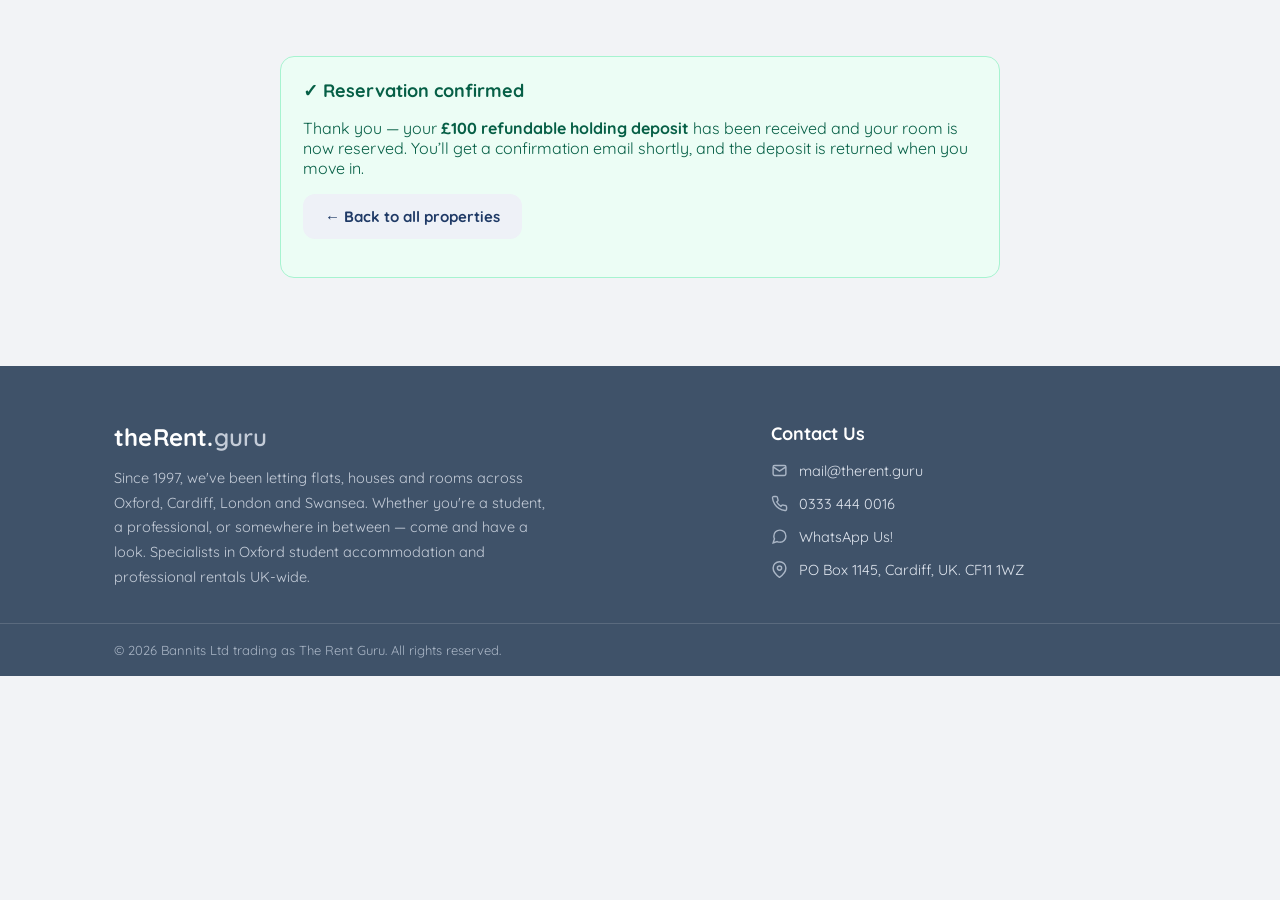
==== book-success.html @ a37aa108 "Add create-booking edge function, Stripe webhook, bookings schema - supabase/functions/create-bookin" ====
<!DOCTYPE html>
<html lang="en">

<head>
  <meta charset="UTF-8" />
  <meta name="viewport" content="width=device-width, initial-scale=1" />
  <meta name="robots" content="noindex, nofollow" />
  <title>Reservation confirmed — Oxford Summer Rooms</title>
  <link href="https://fonts.googleapis.com/css?family=Quicksand:400,500,600,700" rel="stylesheet" />
  <link rel="icon" type="image/svg+xml" href="favicon.svg" />
  <link rel="stylesheet" href="styles.css" />
</head>

<body>
  <main class="book">
    <div class="confirm" style="margin-top:48px">
      <h3>✓ Reservation confirmed</h3>
      <p>Thank you — your <strong>£100 refundable holding deposit</strong> has been received and your room is now reserved. You’ll get a confirmation email shortly, and the deposit is returned when you move in.</p>
      <p class="hint" id="ref"></p>
      <p style="margin-top:16px"><a class="btn btn-ghost" href="index.html">← Back to all properties</a></p>
    </div>
  </main>

  <script src="common.js"></script>
  <script>
    const sid = param('session_id');
    if (sid) document.getElementById('ref').textContent = 'Reference: ' + sid;
  </script>
</body>

</html>
---- styles.css ----
:root {
  --navy: #1f3a66;
  --gold: #e0a93b;
  --green: #22c55e;
  --bg: #f2f3f6;
  --card: #ffffff;
  --line: #e6e8ee;
  --ink: #1d2330;
  --muted: #6b7280;
}

* { box-sizing: border-box; }
html, body { margin: 0; padding: 0; }

body {
  background-color: var(--bg);
  font-family: 'Quicksand', Arial, sans-serif;
  color: var(--ink);
  -webkit-font-smoothing: antialiased;
}

img { display: block; }
a { color: var(--navy); }

/* ---- Hero text ---- */
.hero-text { max-width: 1100px; margin: 0 auto; padding: clamp(36px, 6vw, 64px) clamp(14px, 4vw, 20px) clamp(8px, 2vw, 16px); }
.hero-text h1 { font-size: clamp(26px, 5vw, 40px); font-weight: 700; color: var(--navy); margin: 0; line-height: 1.15; }
.hero-sub { font-size: clamp(15px, 2.4vw, 18px); line-height: 1.6; color: #3a4252; margin: 14px 0 0; max-width: 680px; }
.trust { display: flex; flex-wrap: wrap; gap: 10px 12px; margin: 22px 0 0; }
.trust-item {
  display: inline-flex; align-items: center; gap: 8px;
  background: #fff; border: 1px solid var(--line); border-radius: 999px;
  padding: 9px 15px; font-size: 14px; font-weight: 600; color: var(--navy);
}

/* ---- Buttons ---- */
.btn {
  display: inline-flex; align-items: center; justify-content: center; gap: 8px;
  font-family: inherit; font-weight: 700; font-size: 15px; color: #fff;
  background: var(--navy); border: none; border-radius: 12px; padding: 13px 22px;
  cursor: pointer; text-decoration: none; transition: background .15s, transform .05s;
}
.btn:hover { background: #16294a; }
.btn:active { transform: translateY(1px); }
.btn:disabled { opacity: .55; cursor: not-allowed; }
.btn-green { background: var(--green); }
.btn-green:hover { background: #16a34a; }
.btn-block { width: 100%; }
.btn-lg { font-size: 16px; padding: 15px 26px; }
.btn-ghost { background: #eef1f7; color: var(--navy); }
.btn-ghost:hover { background: #e3e8f2; }

/* ---- Back link / page top ---- */
.page-top { max-width: 1100px; margin: 0 auto; padding: clamp(18px, 4vw, 30px) clamp(14px, 4vw, 20px) 0; }
.backlink { display: inline-flex; align-items: center; gap: 7px; color: var(--navy); font-weight: 600; font-size: 14px; text-decoration: none; }
.backlink:hover { text-decoration: underline; }

/* ---- Detail head ---- */
.detail-head { max-width: 1100px; margin: 0 auto; padding: 12px clamp(14px, 4vw, 20px) 0; }
.detail-head h1 { font-size: clamp(24px, 5vw, 36px); color: var(--navy); margin: 6px 0 0; line-height: 1.15; font-weight: 700; }

/* ---- Listings ---- */
.listings { max-width: 1100px; margin: 0 auto; padding: 12px clamp(14px, 4vw, 20px) clamp(40px, 6vw, 64px); }
.listings-head {
  display: flex; align-items: baseline; justify-content: space-between;
  flex-wrap: wrap; gap: 8px;
  border-bottom: 1px solid var(--line); padding-bottom: 14px; margin-bottom: 28px;
}
.listings-head h2 { font-size: clamp(18px, 4vw, 20px); font-weight: 600; color: var(--navy); margin: 0; letter-spacing: 0.5px; }
.as-of { font-size: 12px; color: var(--muted); }
.status { text-align: center; color: var(--muted); padding: 48px 0; font-size: 15px; }

/* ---- Building / property card ---- */
.building {
  background: var(--card); border: 1px solid var(--line);
  border-radius: 16px; overflow: hidden; margin-bottom: 40px;
  box-shadow: 0 1px 2px rgba(20, 30, 60, 0.04);
}

/* Carousel */
.carousel { position: relative; background: #dfe3ec; }
.carousel-track {
  display: flex; overflow-x: auto; scroll-snap-type: x mandatory;
  scrollbar-width: none; -ms-overflow-style: none;
}
.carousel-track::-webkit-scrollbar { display: none; }
.carousel-slide {
  flex: 0 0 100%; width: 100%;
  height: clamp(210px, 40vw, 320px);
  object-fit: cover; scroll-snap-align: center; cursor: zoom-in;
}
.car-btn {
  position: absolute; top: 50%; transform: translateY(-50%);
  width: 40px; height: 40px; border-radius: 50%; border: none;
  background: rgba(255,255,255,0.9); color: var(--navy);
  font-size: 22px; line-height: 1; cursor: pointer;
  display: flex; align-items: center; justify-content: center;
  box-shadow: 0 2px 8px rgba(0,0,0,0.18);
}
.car-btn:hover { background: #fff; }
.car-prev { left: 12px; } .car-next { right: 12px; }
.car-count {
  position: absolute; top: 12px; right: 12px;
  background: rgba(0,0,0,0.6); color: #fff; font-size: 12px;
  padding: 4px 9px; border-radius: 999px; pointer-events: none;
}
.car-extras { position: absolute; left: 12px; bottom: 12px; display: flex; gap: 8px; flex-wrap: wrap; }
.chip {
  display: inline-flex; align-items: center; gap: 6px;
  background: rgba(255,255,255,0.94); color: var(--navy);
  font-size: 12.5px; font-weight: 600; padding: 7px 11px;
  border-radius: 999px; border: none; cursor: pointer;
  box-shadow: 0 2px 8px rgba(0,0,0,0.15);
}
.chip:hover { background: #fff; }
.chip svg { width: 14px; height: 14px; }

.gap-badge {
  position: absolute; left: 12px; top: 12px;
  background: rgba(31, 58, 102, 0.92); color: #fff;
  font-size: 12.5px; font-weight: 500; padding: 7px 12px;
  border-radius: 999px; letter-spacing: 0.3px;
}

.building-body { padding: clamp(16px, 4vw, 24px); }
.building-body h3 { margin: 0; font-size: clamp(18px, 4.5vw, 21px); font-weight: 700; color: var(--navy); }
.short-desc { color: #3a4252; font-size: 14.5px; line-height: 1.6; margin: 10px 0 0; }
.building-meta { color: var(--muted); font-size: 14px; margin: 10px 0 14px; display: flex; flex-wrap: wrap; gap: 6px 16px; }

.pills { display: flex; flex-wrap: wrap; gap: 8px; margin: 2px 0 2px; }
.bills-badge {
  display: inline-flex; align-items: center; gap: 6px;
  background: rgba(34, 197, 94, 0.12); color: #15803d;
  font-size: 12.5px; font-weight: 600; padding: 6px 12px; border-radius: 999px;
}
.bills-badge::before { content: "✓"; font-weight: 700; }

.prop-cta { margin-top: 18px; }

/* Rooms */
.rooms { display: grid; grid-template-columns: repeat(auto-fill, minmax(260px, 1fr)); gap: 18px; padding: 18px 0 4px; }
.room { border: 1px solid var(--line); border-radius: 14px; overflow: hidden; display: flex; flex-direction: column; background: #fff; }
.room-photo { height: 170px; width: 100%; object-fit: cover; background: #e9ecf3; }
.room-photo-wrap { position: relative; }
.room-info { padding: 14px 16px 16px; display: flex; flex-direction: column; gap: 10px; flex: 1; }
.room-name { font-weight: 600; font-size: 15px; color: var(--ink); }
.room-specs { font-size: 13px; color: var(--muted); }
.price-row { display: flex; align-items: baseline; gap: 6px; }
.price { font-size: 20px; font-weight: 700; color: var(--navy); }
.price-unit { font-size: 13px; color: var(--muted); }
.dates-label { font-size: 11px; text-transform: uppercase; letter-spacing: 1px; color: var(--muted); margin-bottom: 2px; }
.date-window { font-size: 13.5px; color: var(--ink); background: #f4f6fa; border-radius: 8px; padding: 6px 10px; margin-top: 4px; }
.date-window .nights { color: var(--muted); font-size: 12px; }
.room-extras { display: flex; flex-wrap: wrap; gap: 8px; }
.extra-link {
  display: inline-flex; align-items: center; gap: 5px;
  font-size: 12px; font-weight: 600; color: var(--navy);
  background: #eef1f7; border: none; cursor: pointer;
  padding: 5px 10px; border-radius: 8px; text-decoration: none;
}
.extra-link:hover { background: #e3e8f2; }
.extra-link svg { width: 13px; height: 13px; }
.terms { font-size: 11.5px; color: var(--muted); border-top: 1px solid var(--line); padding-top: 10px; margin-top: auto; line-height: 1.5; }
.room-unavail { font-size: 12.5px; font-weight: 600; color: var(--muted); text-align: center; padding: 11px; background: #f4f6fa; border-radius: 10px; }

/* Location map */
.location { margin-top: 22px; padding-top: 18px; border-top: 1px solid var(--line); }
.loc-title { font-size: 15px; font-weight: 700; color: var(--navy); margin: 0 0 12px; }
.map-link { display: block; position: relative; border-radius: 12px; overflow: hidden; border: 1px solid var(--line); line-height: 0; max-width: 600px; }
.map-img { width: 100%; height: auto; display: block; aspect-ratio: 2 / 1; object-fit: cover; background: #e9ecf3; }
.map-overlay {
  position: absolute; right: 12px; bottom: 12px;
  background: rgba(255,255,255,0.94); color: var(--navy);
  font-size: 12.5px; font-weight: 600; padding: 7px 11px; border-radius: 999px;
  box-shadow: 0 2px 8px rgba(0,0,0,0.15); display: inline-flex; align-items: center; gap: 6px; line-height: 1;
}
.map-fallback {
  display: none; align-items: center; justify-content: center; gap: 8px;
  min-height: 150px; background: #eef1f7; color: var(--navy); font-weight: 600; font-size: 14px; line-height: 1.4;
}
.location.map-failed .map-img, .location.map-failed .map-overlay { display: none; }
.location.map-failed .map-fallback { display: flex; }

/* ---- Booking page ---- */
.book { max-width: 760px; margin: 0 auto; padding: 8px clamp(14px, 4vw, 20px) clamp(48px, 7vw, 80px); }
.summary-card { display: flex; gap: 16px; align-items: center; background: #fff; border: 1px solid var(--line); border-radius: 14px; padding: 14px; margin: 16px 0 24px; }
.summary-card img { width: 104px; height: 104px; border-radius: 10px; object-fit: cover; flex: 0 0 auto; background: #e9ecf3; }
.summary-card .sc-title { font-weight: 700; color: var(--navy); font-size: 16px; }
.summary-card .sc-addr { color: var(--muted); font-size: 13.5px; margin-top: 2px; }
.summary-card .sc-ids { color: var(--muted); font-size: 12px; margin-top: 6px; }
.summary-card .sc-price { color: var(--navy); font-weight: 700; margin-top: 6px; }

.form-card { background: #fff; border: 1px solid var(--line); border-radius: 16px; padding: clamp(18px, 4vw, 28px); }
.form-section + .form-section { margin-top: 26px; padding-top: 24px; border-top: 1px solid var(--line); }
.form-section h3 { margin: 0 0 14px; font-size: 16px; color: var(--navy); font-weight: 700; }
.field { margin-bottom: 14px; }
.field:last-child { margin-bottom: 0; }
.field label { display: block; font-size: 13px; font-weight: 600; color: #3a4252; margin-bottom: 6px; }
.field input, .field select {
  width: 100%; font-family: inherit; font-size: 15px; color: var(--ink);
  background: #fff; border: 1px solid var(--line); border-radius: 10px; padding: 11px 13px;
}
.field input:focus, .field select:focus { outline: none; border-color: var(--navy); box-shadow: 0 0 0 3px rgba(31,58,102,.12); }
.field-row { display: grid; grid-template-columns: 1fr 1fr; gap: 14px; }
@media (max-width: 520px) { .field-row { grid-template-columns: 1fr; } }
.field .req { color: #dc2626; }
.field-error { color: #dc2626; font-size: 12.5px; margin-top: 6px; display: none; }
.field.invalid input, .field.invalid select { border-color: #dc2626; }
.field.invalid .field-error { display: block; }

.price-summary { background: #f4f6fa; border-radius: 12px; padding: 16px; margin-top: 8px; font-size: 14px; }
.price-summary .ps-row { display: flex; justify-content: space-between; padding: 4px 0; color: #3a4252; }
.price-summary .ps-muted { color: var(--muted); font-size: 12.5px; }
.price-summary .ps-total { border-top: 1px solid var(--line); margin-top: 8px; padding-top: 10px; font-weight: 700; color: var(--navy); }
.price-due { display: flex; justify-content: space-between; align-items: center; background: rgba(34,197,94,.1); border: 1px solid rgba(34,197,94,.3); border-radius: 12px; padding: 14px 16px; margin-top: 14px; }
.price-due .pd-label { font-weight: 700; color: #15803d; }
.price-due .pd-label small { display: block; color: #3a4252; font-weight: 500; font-size: 12px; margin-top: 2px; }
.price-due .pd-amt { font-weight: 800; color: #15803d; font-size: 22px; }

.pay-box { margin-top: 22px; }
.notice { font-size: 13px; line-height: 1.55; border-radius: 12px; padding: 13px 15px; }
.notice-info { background: #eef4ff; color: #1e3a8a; border: 1px solid #c7d7fb; }
.notice-amber { background: #fff7ed; color: #9a3412; border: 1px solid #fed7aa; }
.confirm { background: #ecfdf5; border: 1px solid #a7f3d0; color: #065f46; border-radius: 14px; padding: 22px; }
.confirm h3 { margin: 0 0 8px; color: #065f46; font-size: 18px; }
.hint { color: var(--muted); font-size: 12.5px; margin-top: 8px; }

/* ---- Site footer ---- */
.site-footer { background: #3f5269; color: #dfe5ee; margin-top: 8px; }
.footer-inner {
  max-width: 1100px; margin: 0 auto;
  padding: clamp(36px, 5vw, 56px) clamp(16px, 4vw, 24px) clamp(22px, 3vw, 34px);
  display: grid; grid-template-columns: 1.5fr 1fr; gap: clamp(28px, 5vw, 64px);
}
.footer-brand { font-size: 24px; font-weight: 700; color: #fff; margin-bottom: 14px; letter-spacing: 0.2px; }
.footer-brand .fb-guru { color: #c4ccd8; font-weight: 600; }
.footer-about p { font-size: 14.5px; line-height: 1.7; color: #c4ccd8; margin: 0; max-width: 48ch; }
.footer-contact h4 { font-size: 18px; color: #fff; margin: 0 0 16px; font-weight: 700; }
.footer-contact ul { list-style: none; margin: 0; padding: 0; display: flex; flex-direction: column; gap: 14px; }
.footer-contact li { display: flex; align-items: flex-start; gap: 11px; font-size: 14.5px; color: #dfe5ee; }
.footer-contact a { color: #dfe5ee; text-decoration: none; }
.footer-contact a:hover { color: #fff; text-decoration: underline; }
.footer-contact svg { width: 17px; height: 17px; flex: 0 0 auto; margin-top: 1px; stroke: #aab6c6; fill: none; }
.footer-bottom { border-top: 1px solid rgba(255,255,255,0.14); }
.footer-bottom-inner { max-width: 1100px; margin: 0 auto; padding: 18px clamp(16px, 4vw, 24px); font-size: 13px; color: #aab6c6; }
@media (max-width: 680px) { .footer-inner { grid-template-columns: 1fr; } }

/* ---- Lightbox ---- */
.lb { position: fixed; inset: 0; background: rgba(8,12,20,0.92); z-index: 1000; display: none; align-items: center; justify-content: center; }
.lb.open { display: flex; }
.lb-stage { max-width: 94vw; max-height: 88vh; display: flex; align-items: center; justify-content: center; }
.lb-stage img, .lb-stage video { max-width: 94vw; max-height: 88vh; object-fit: contain; border-radius: 6px; }
.lb-stage iframe { width: min(94vw, 1200px); height: min(80vh, 720px); border: 0; border-radius: 6px; background: #000; }
.lb-close { position: absolute; top: 16px; right: 18px; background: none; border: none; color: #fff; font-size: 34px; line-height: 1; cursor: pointer; opacity: 0.9; }
.lb-nav {
  position: absolute; top: 50%; transform: translateY(-50%);
  width: 52px; height: 52px; border-radius: 50%; border: none;
  background: rgba(255,255,255,0.16); color: #fff; font-size: 28px; cursor: pointer;
  display: flex; align-items: center; justify-content: center;
}
.lb-nav:hover { background: rgba(255,255,255,0.28); }
.lb-prev { left: 14px; } .lb-next { right: 14px; }
.lb-count { position: absolute; bottom: 18px; left: 50%; transform: translateX(-50%); color: #fff; font-size: 13px; opacity: 0.85; }
.lb-caption { position: absolute; bottom: 42px; left: 50%; transform: translateX(-50%); color: #fff; font-size: 13px; opacity: 0.75; max-width: 80vw; text-align: center; }

@media (max-width: 600px) {
  .rooms { grid-template-columns: 1fr; }
  .car-btn { width: 34px; height: 34px; font-size: 19px; }
  .lb-nav { width: 44px; height: 44px; font-size: 24px; }
  .lb-prev { left: 6px; } .lb-next { right: 6px; }
  .summary-card { flex-direction: column; align-items: flex-start; }
  .summary-card img { width: 100%; height: 180px; }
}
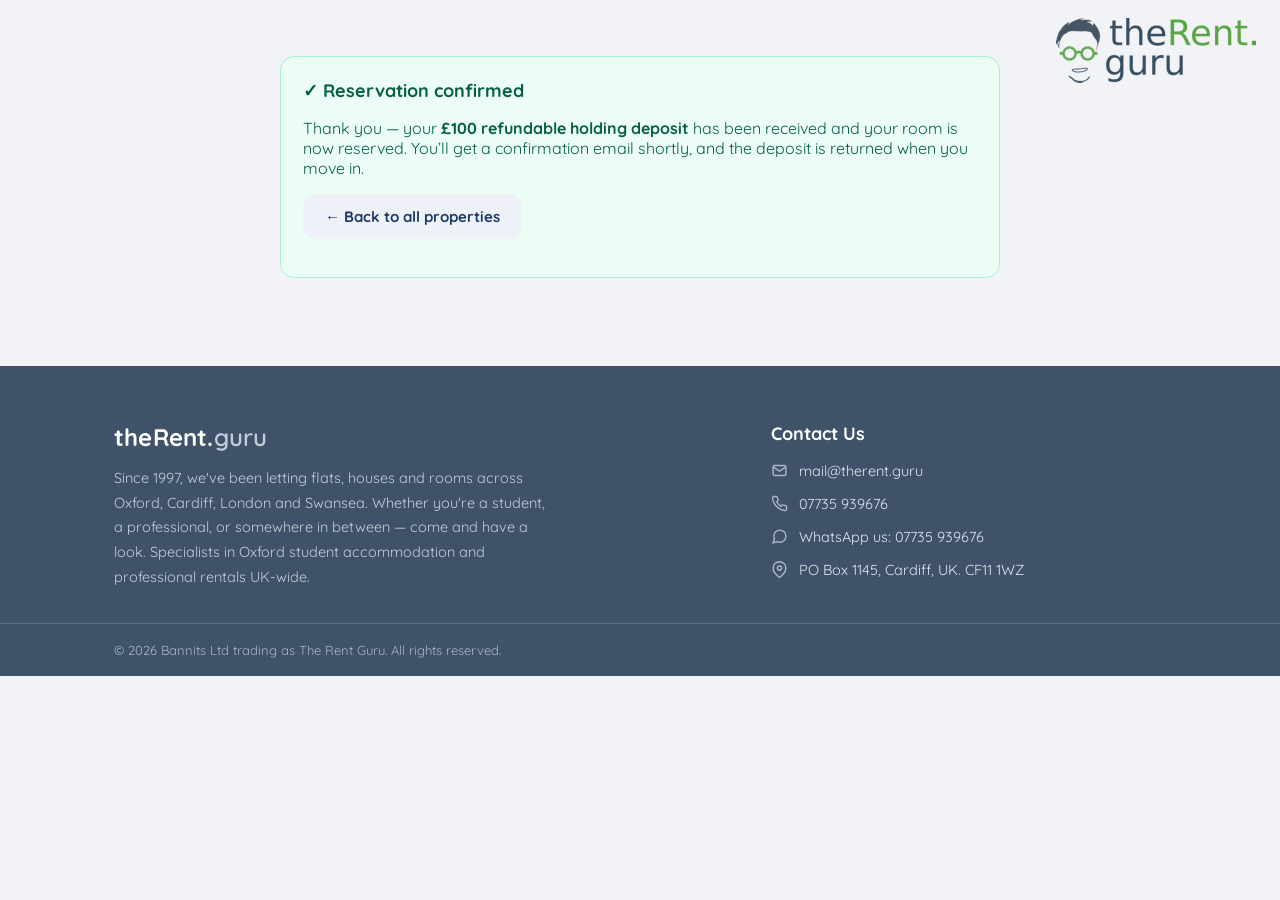
==== commit 36ce5236: "Add Statcounter analytics to all pages Co-Authored-By: Claude Opus 4.8 <noreply@anthropic.com>" ====
--- a/book-success.html
+++ b/book-success.html
@@ -26,6 +26,15 @@
     const sid = param('session_id');
     if (sid) document.getElementById('ref').textContent = 'Reference: ' + sid;
   </script>
+  <!-- Default Statcounter code for Oxford Summer rooms http://www.oxfordsummerrooms.com -->
+  <script type="text/javascript">
+    var sc_project = 13299718;
+    var sc_invisible = 1;
+    var sc_security = "4dd251d8";
+  </script>
+  <script type="text/javascript" src="https://www.statcounter.com/counter/counter.js" async></script>
+  <noscript><div class="statcounter"><a title="Web Analytics" href="https://statcounter.com/" target="_blank"><img class="statcounter" src="https://c.statcounter.com/13299718/0/4dd251d8/1/" alt="Web Analytics" referrerPolicy="no-referrer-when-downgrade"></a></div></noscript>
+  <!-- End of Statcounter Code -->
 </body>
 
 </html>
--- a/styles.css
+++ b/styles.css
@@ -26,7 +26,12 @@
 .hero-text { max-width: 1100px; margin: 0 auto; padding: clamp(36px, 6vw, 64px) clamp(14px, 4vw, 20px) clamp(8px, 2vw, 16px); }
 .hero-text h1 { font-size: clamp(26px, 5vw, 40px); font-weight: 700; color: var(--navy); margin: 0; line-height: 1.15; }
 .hero-sub { font-size: clamp(15px, 2.4vw, 18px); line-height: 1.6; color: #3a4252; margin: 14px 0 0; max-width: 680px; }
-.trust { display: flex; flex-wrap: wrap; gap: 10px 12px; margin: 22px 0 0; }
+.wa-top { display: inline-flex; align-items: center; gap: 9px; margin: 20px 0 0; background: #25D366; color: #fff; font-weight: 700; font-size: 15px; padding: 11px 18px; border-radius: 999px; text-decoration: none; box-shadow: 0 2px 10px rgba(37,211,102,.35); }
+.wa-top:hover { background: #1ebe5b; }
+.wa-top svg { width: 20px; height: 20px; fill: #fff; flex: 0 0 auto; }
+.wa-top strong { font-weight: 800; }
+
+.trust { display: flex; flex-wrap: wrap; align-items: center; gap: 10px 12px; margin: 22px 0 0; }
 .trust-item {
   display: inline-flex; align-items: center; gap: 8px;
   background: #fff; border: 1px solid var(--line); border-radius: 999px;
@@ -51,7 +56,7 @@
 .btn-ghost:hover { background: #e3e8f2; }
 
 /* ---- Back link / page top ---- */
-.page-top { max-width: 1100px; margin: 0 auto; padding: clamp(18px, 4vw, 30px) clamp(14px, 4vw, 20px) 0; }
+.page-top { max-width: 1100px; margin: 0 auto; padding: clamp(18px, 4vw, 30px) clamp(14px, 4vw, 20px) 0; display: flex; align-items: center; flex-wrap: wrap; gap: 12px; }
 .backlink { display: inline-flex; align-items: center; gap: 7px; color: var(--navy); font-weight: 600; font-size: 14px; text-decoration: none; }
 .backlink:hover { text-decoration: underline; }
 
@@ -140,7 +145,7 @@
 /* Rooms */
 .rooms { display: grid; grid-template-columns: repeat(auto-fill, minmax(260px, 1fr)); gap: 18px; padding: 18px 0 4px; }
 .room { border: 1px solid var(--line); border-radius: 14px; overflow: hidden; display: flex; flex-direction: column; background: #fff; }
-.room-photo { height: 170px; width: 100%; object-fit: cover; background: #e9ecf3; }
+.room-photo { height: 170px; width: 100%; object-fit: cover; background: #e9ecf3; cursor: zoom-in; }
 .room-photo-wrap { position: relative; }
 .room-info { padding: 14px 16px 16px; display: flex; flex-direction: column; gap: 10px; flex: 1; }
 .room-name { font-weight: 600; font-size: 15px; color: var(--ink); }
@@ -203,10 +208,32 @@
 .field input:focus, .field select:focus { outline: none; border-color: var(--navy); box-shadow: 0 0 0 3px rgba(31,58,102,.12); }
 .field-row { display: grid; grid-template-columns: 1fr 1fr; gap: 14px; }
 @media (max-width: 520px) { .field-row { grid-template-columns: 1fr; } }
+.field textarea { width: 100%; font-family: inherit; font-size: 15px; color: var(--ink); background: #fff; border: 1px solid var(--line); border-radius: 10px; padding: 11px 13px; resize: vertical; }
+.field textarea:focus { outline: none; border-color: var(--navy); box-shadow: 0 0 0 3px rgba(31,58,102,.12); }
 .field .req { color: #dc2626; }
+
+.viewing-cta { display: flex; align-items: center; gap: 12px 16px; flex-wrap: wrap; margin: 0 0 26px; }
+.viewing-cta-sub { color: var(--muted); font-size: 13.5px; }
+.field-hint { font-size: 12px; color: var(--muted); margin-top: 6px; }
 .field-error { color: #dc2626; font-size: 12.5px; margin-top: 6px; display: none; }
 .field.invalid input, .field.invalid select { border-color: #dc2626; }
 .field.invalid .field-error { display: block; }
+
+.pc-row { display: flex; gap: 10px; flex-wrap: wrap; }
+.pc-row .pc-country { flex: 0 0 auto; width: auto; max-width: 190px; }
+.pc-row input { flex: 1 1 160px; width: auto; }
+.pc-row .btn { flex: 0 0 auto; padding: 11px 18px; }
+.pc-results { margin-top: 8px; }
+.pc-msg { font-size: 12.5px; color: var(--muted); margin-top: 6px; }
+
+/* international phone input */
+.iti { width: 100%; }
+.iti__country-list { z-index: 5; }
+.field .iti input { border-radius: 10px; }
+
+.avail-note { background: #eef4ff; border: 1px solid #c7d7fb; color: #1e3a8a; border-radius: 12px; padding: 13px 15px; font-size: 14px; line-height: 1.65; margin-bottom: 16px; }
+.avail-note .an-nights { color: #3a4252; font-weight: 500; }
+.avail-note .an-min { color: #3a4252; font-size: 12.5px; margin-top: 7px; }
 
 .price-summary { background: #f4f6fa; border-radius: 12px; padding: 16px; margin-top: 8px; font-size: 14px; }
 .price-summary .ps-row { display: flex; justify-content: space-between; padding: 4px 0; color: #3a4252; }
@@ -250,6 +277,8 @@
 .lb.open { display: flex; }
 .lb-stage { max-width: 94vw; max-height: 88vh; display: flex; align-items: center; justify-content: center; }
 .lb-stage img, .lb-stage video { max-width: 94vw; max-height: 88vh; object-fit: contain; border-radius: 6px; }
+.lb-stage img { cursor: zoom-in; transition: transform .18s ease; will-change: transform; }
+.lb-stage img.zoomed { transform: scale(2.5); cursor: zoom-out; }
 .lb-stage iframe { width: min(94vw, 1200px); height: min(80vh, 720px); border: 0; border-radius: 6px; background: #000; }
 .lb-close { position: absolute; top: 16px; right: 18px; background: none; border: none; color: #fff; font-size: 34px; line-height: 1; cursor: pointer; opacity: 0.9; }
 .lb-nav {
@@ -271,3 +300,117 @@
   .summary-card { flex-direction: column; align-items: flex-start; }
   .summary-card img { width: 100%; height: 180px; }
 }
+
+/* ---- Split (list + map) listings layout ---- */
+.maincontent { max-width: 1280px; margin: 0 auto; padding: 12px clamp(14px, 4vw, 20px) clamp(40px, 6vw, 64px); }
+.split { display: grid; grid-template-columns: minmax(0, 1fr) minmax(0, 42%); gap: 28px; align-items: start; }
+.split-list { display: grid; grid-template-columns: repeat(auto-fill, minmax(280px, 1fr)); gap: 22px; align-content: start; }
+.split-map { position: sticky; top: 14px; }
+.gmap { width: 100%; height: clamp(380px, 72vh, 660px); border-radius: 16px; overflow: hidden; border: 1px solid var(--line); background: #e9ecf3; }
+.gpop { width: 210px; font-family: 'Quicksand', Arial, sans-serif; }
+.gpop img { width: 100%; height: 120px; object-fit: cover; border-radius: 8px; margin-bottom: 8px; }
+.gpop-title { font-weight: 700; color: var(--navy); font-size: 14px; line-height: 1.25; }
+.gpop-meta { color: var(--muted); font-size: 12.5px; margin: 3px 0 8px; }
+.map-static-link { display: block; position: relative; border-radius: 16px; overflow: hidden; border: 1px solid var(--line); line-height: 0; }
+.map-static { width: 100%; height: auto; display: block; aspect-ratio: 1 / 1; object-fit: cover; background: #e9ecf3; }
+
+.pcard { background: #fff; border: 1px solid var(--line); border-radius: 16px; overflow: hidden; display: flex; flex-direction: column; box-shadow: 0 1px 2px rgba(20,30,60,.04); transition: box-shadow .15s; }
+.pcard.hl { box-shadow: 0 0 0 2px var(--navy), 0 10px 26px rgba(20,30,60,.14); }
+.pcard .carousel-slide { height: clamp(210px, 26vw, 280px); }
+.pcard-body { padding: 14px 16px 16px; display: flex; flex-direction: column; }
+.pcard-title { font-weight: 700; color: var(--navy); font-size: 16px; text-decoration: none; line-height: 1.25; }
+.pcard-title:hover { text-decoration: underline; }
+.pcard-meta { color: var(--muted); font-size: 13.5px; margin-top: 5px; }
+.pcard-price { color: var(--ink); font-size: 14px; margin-top: 8px; }
+.pcard-price strong { color: var(--navy); font-size: 18px; }
+.pcard-price span { color: var(--muted); font-size: 13px; }
+.pcard-note { color: var(--muted); font-size: 12px; margin-top: 6px; }
+
+/* Leaflet price pins + popup */
+.leaflet-div-icon { background: transparent; border: 0; }
+.price-pin { background: transparent; border: 0; }
+.price-pin span {
+  display: inline-block; transform: translate(-50%, -50%);
+  background: var(--navy); color: #fff; font-weight: 700; font-size: 12.5px;
+  padding: 6px 11px; border-radius: 999px; white-space: nowrap;
+  border: 2px solid #fff; box-shadow: 0 2px 6px rgba(0,0,0,.3); cursor: pointer;
+}
+.price-pin.active span { background: var(--green); }
+.map-pop { width: 210px; }
+.map-pop img { width: 100%; height: 120px; object-fit: cover; border-radius: 8px; margin-bottom: 8px; }
+.map-pop .mp-title { font-weight: 700; color: var(--navy); font-size: 14px; line-height: 1.25; }
+.map-pop .mp-meta { color: var(--muted); font-size: 12.5px; margin: 3px 0 8px; }
+.leaflet-popup-content { margin: 12px; }
+
+@media (max-width: 980px) {
+  .split { grid-template-columns: 1fr; }
+  .split-map { position: static; order: -1; }
+  .gmap { height: 340px; }
+}
+
+/* ---- Rent Guru logo (top-right, all pages) ---- */
+.rg-logo { position: absolute; top: 18px; right: clamp(14px, 4vw, 24px); z-index: 50; line-height: 0; }
+.rg-logo img { width: 200px; height: auto; display: block; }
+@media (max-width: 700px) { .rg-logo img { width: 100px; } .hero-text { padding-top: 64px; } }
+
+/* ---- How it works button + modal ---- */
+.pill-actions { display: flex; flex-wrap: wrap; align-items: center; gap: 10px 12px; margin-left: auto; }
+.hiw-btn {
+  display: inline-flex; align-items: center; gap: 8px; margin: 0;
+  font-family: inherit; font-weight: 700; font-size: 15px; cursor: pointer;
+  color: #15803d; background: rgba(34,197,94,.12); border: 1px solid rgba(34,197,94,.35);
+  padding: 11px 18px; border-radius: 999px;
+}
+.hiw-btn:hover { background: rgba(34,197,94,.18); }
+.wdig-btn { color: var(--navy); background: rgba(31,58,102,.08); border-color: rgba(31,58,102,.25); }
+.wdig-btn:hover { background: rgba(31,58,102,.14); }
+
+/* What-do-I-get modal body */
+.wdig-head { background: linear-gradient(135deg, #15803d, #22c55e) !important; }
+.wdig-body { display: grid; grid-template-columns: 1fr 1fr; gap: 0; padding: 20px 26px 6px; flex: 1 1 auto; overflow-y: auto; }
+.wdig-col h3 { font-size: 14px; font-weight: 700; margin: 0 0 12px; }
+.wdig-yes h3 { color: #15803d; }
+.wdig-no h3 { color: #b91c1c; }
+.wdig-col ul { list-style: none; margin: 0; padding: 0; display: flex; flex-direction: column; gap: 9px; }
+.wdig-col li { font-size: 14.5px; color: var(--ink); display: flex; align-items: center; gap: 9px; }
+.wdig-yes li::before { content: "✓"; color: #16a34a; font-weight: 800; }
+.wdig-no li::before { content: "✕"; color: #dc2626; font-weight: 800; }
+.wdig-col.wdig-no { border-left: 1px solid var(--line); padding-left: 22px; margin-left: 6px; }
+@media (max-width: 520px) {
+  .wdig-body { grid-template-columns: 1fr; }
+  .wdig-col.wdig-no { border-left: none; padding-left: 0; margin-left: 0; border-top: 1px solid var(--line); padding-top: 14px; margin-top: 6px; }
+}
+
+.hiw { position: fixed; inset: 0; z-index: 1100; display: none; align-items: center; justify-content: center; padding: 20px; background: rgba(8,12,20,.55); }
+.hiw.open { display: flex; }
+.hiw-card {
+  background: #fff; border-radius: 22px; max-width: 540px; width: 100%; max-height: min(90vh, 760px);
+  display: flex; flex-direction: column; overflow: hidden;
+  box-shadow: 0 24px 60px rgba(10,20,40,.35); position: relative;
+}
+.hiw-head { flex: 0 0 auto; background: linear-gradient(135deg, #1f3a66, #2f5aa0); color: #fff; padding: 24px 28px 20px; border-radius: 22px 22px 0 0; }
+.hiw-head h2 { margin: 0; font-size: 24px; font-weight: 700; padding-right: 40px; }
+.hiw-head p { margin: 6px 0 0; opacity: .9; font-size: 14.5px; }
+.hiw-close { position: absolute; top: 14px; right: 16px; background: rgba(255,255,255,.22); border: none; color: #fff; width: 38px; height: 38px; border-radius: 50%; font-size: 24px; line-height: 1; cursor: pointer; display: flex; align-items: center; justify-content: center; }
+.hiw-close:hover { background: rgba(255,255,255,.35); }
+.hiw-steps { list-style: none; margin: 0; padding: 18px 26px 8px; flex: 1 1 auto; overflow-y: auto; }
+.hiw-steps li { display: flex; gap: 14px; align-items: flex-start; padding: 12px 0; border-bottom: 1px solid var(--line); }
+.hiw-steps li:last-child { border-bottom: none; }
+.hiw-num { flex: 0 0 auto; width: 34px; height: 34px; border-radius: 50%; display: flex; align-items: center; justify-content: center; font-weight: 800; font-size: 15px; color: #fff; background: var(--navy); }
+.hiw-steps li:nth-child(4) .hiw-num { background: var(--green); }
+.hiw-steps li:nth-child(5) .hiw-num { background: var(--gold); }
+.hiw-step-t { font-weight: 700; color: var(--navy); font-size: 15.5px; }
+.hiw-step-d { color: #3a4252; font-size: 14px; line-height: 1.55; margin-top: 3px; }
+.hiw-step-d .hiw-em { color: #15803d; font-weight: 700; }
+.hiw-foot { flex: 0 0 auto; padding: 14px 26px 18px; border-top: 1px solid var(--line); background: #fff; }
+.hiw-foot .btn { width: 100%; }
+@media (max-width: 560px) {
+  .hiw { padding: 12px; }
+  .hiw-card { max-height: 92vh; }
+  .hiw-head { padding: 20px 20px 16px; }
+  .hiw-head h2 { font-size: 21px; }
+  .hiw-steps { padding: 14px 18px 6px; }
+  .hiw-steps li { padding: 10px 0; }
+  .hiw-foot { padding: 12px 18px 16px; }
+  .wdig-body { padding: 16px 18px 4px; }
+}
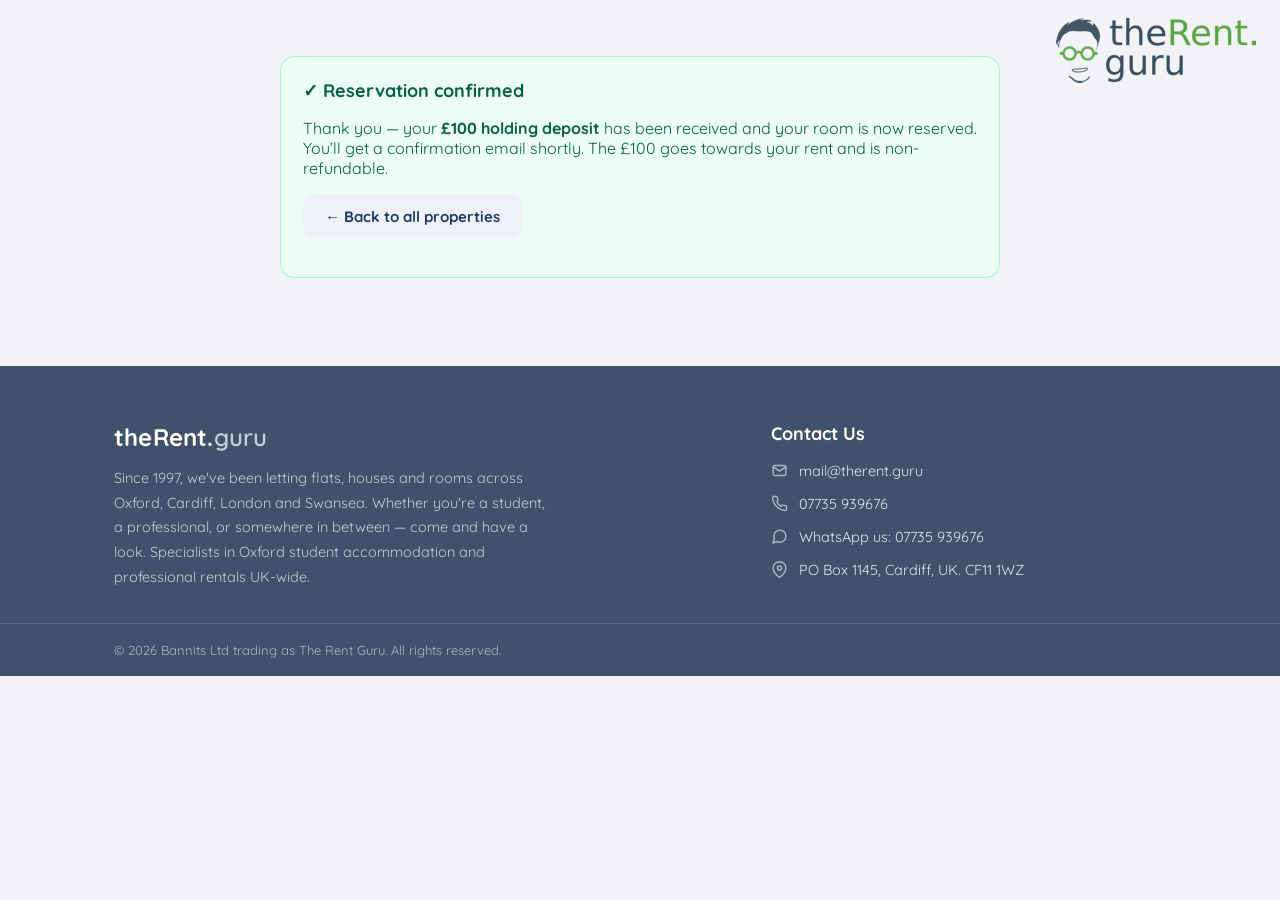
==== commit 92d03c98: "Make the £100 deposit non-refundable in all wording Update booking page, success page, How-it-works " ====
--- a/book-success.html
+++ b/book-success.html
@@ -15,7 +15,7 @@
   <main class="book">
     <div class="confirm" style="margin-top:48px">
       <h3>✓ Reservation confirmed</h3>
-      <p>Thank you — your <strong>£100 refundable holding deposit</strong> has been received and your room is now reserved. You’ll get a confirmation email shortly, and the deposit is returned when you move in.</p>
+      <p>Thank you — your <strong>£100 holding deposit</strong> has been received and your room is now reserved. You’ll get a confirmation email shortly. The £100 goes towards your rent and is non-refundable.</p>
       <p class="hint" id="ref"></p>
       <p style="margin-top:16px"><a class="btn btn-ghost" href="index.html">← Back to all properties</a></p>
     </div>
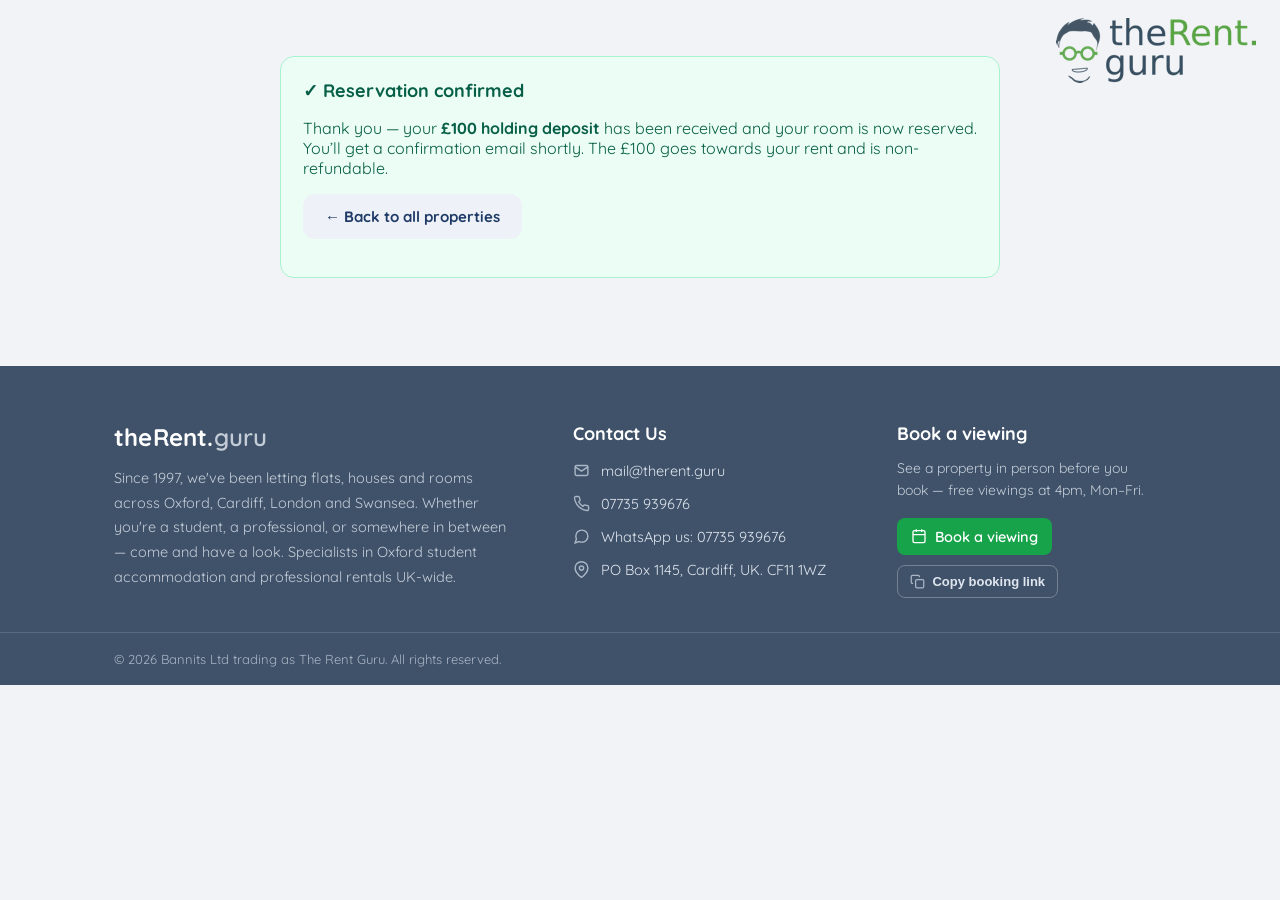
==== commit b829d03d: "Add Google Ads conversion tracking (AW-966624333) gtag on all five pages; conversion event fires onl" ====
--- a/book-success.html
+++ b/book-success.html
@@ -9,6 +9,14 @@
   <link href="https://fonts.googleapis.com/css?family=Quicksand:400,500,600,700" rel="stylesheet" />
   <link rel="icon" type="image/svg+xml" href="favicon.svg" />
   <link rel="stylesheet" href="styles.css" />
+  <!-- Google tag (gtag.js) -->
+  <script async src="https://www.googletagmanager.com/gtag/js?id=AW-966624333"></script>
+  <script>
+    window.dataLayer = window.dataLayer || [];
+    function gtag(){dataLayer.push(arguments);}
+    gtag('js', new Date());
+    gtag('config', 'AW-966624333');
+  </script>
 </head>
 
 <body>
@@ -24,7 +32,20 @@
   <script src="common.js"></script>
   <script>
     const sid = param('session_id');
-    if (sid) document.getElementById('ref').textContent = 'Reference: ' + sid;
+    if (sid) {
+      document.getElementById('ref').textContent = 'Reference: ' + sid;
+      // Google Ads conversion — fired only here, and only with a session_id
+      // (Stripe Checkout redirects to this page solely after a successful
+      // payment, so reaching it with a session_id means payment confirmed).
+      // transaction_id = the Stripe session id, so a refresh of this page
+      // can't double-count the same booking.
+      gtag('event', 'conversion', {
+        'send_to': 'AW-966624333/Nw91CJvw9dccEM2I9swD',
+        'value': HOLDING_DEPOSIT, // the amount actually paid (£100 deposit)
+        'currency': 'GBP',
+        'transaction_id': sid
+      });
+    }
   </script>
   <!-- Default Statcounter code for Oxford Summer rooms http://www.oxfordsummerrooms.com -->
   <script type="text/javascript">
--- a/styles.css
+++ b/styles.css
@@ -168,6 +168,31 @@
 .terms { font-size: 11.5px; color: var(--muted); border-top: 1px solid var(--line); padding-top: 10px; margin-top: auto; line-height: 1.5; }
 .room-unavail { font-size: 12.5px; font-weight: 600; color: var(--muted); text-align: center; padding: 11px; background: #f4f6fa; border-radius: 10px; }
 
+/* Building photo gallery */
+.gallery { margin: 20px 0 4px; }
+.gallery-title { font-size: 15px; font-weight: 700; color: var(--navy); margin: 0 0 12px; }
+.gallery-grid { display: grid; grid-template-columns: repeat(auto-fill, minmax(150px, 1fr)); gap: 10px; }
+.gallery-thumb {
+  width: 100%; aspect-ratio: 4 / 3; object-fit: cover; display: block;
+  border-radius: 10px; background: #dfe3ec; cursor: zoom-in;
+  transition: transform .15s ease, box-shadow .15s ease;
+}
+.gallery-thumb:hover { transform: translateY(-2px); box-shadow: 0 6px 16px rgba(0,0,0,0.14); }
+.gallery-cell { position: relative; cursor: zoom-in; line-height: 0; }
+.gallery-cell:hover .gallery-thumb { transform: translateY(-2px); box-shadow: 0 6px 16px rgba(0,0,0,0.14); }
+.gallery-count {
+  position: absolute; left: 8px; bottom: 8px;
+  display: inline-flex; align-items: center; gap: 6px;
+  background: rgba(0,0,0,0.66); color: #fff;
+  font-size: 12.5px; font-weight: 600; line-height: 1;
+  padding: 7px 11px; border-radius: 999px; pointer-events: none;
+}
+.gallery-count svg { width: 15px; height: 15px; }
+.gallery-extras { display: flex; flex-wrap: wrap; gap: 10px; margin-top: 12px; }
+.gallery-extras .chip { background: #fff; border: 1px solid var(--line); box-shadow: none; }
+.gallery-extras .chip:hover { background: #f3f5fa; }
+@media (max-width: 640px) { .gallery-grid { grid-template-columns: repeat(auto-fill, minmax(110px, 1fr)); } }
+
 /* Location map */
 .location { margin-top: 22px; padding-top: 18px; border-top: 1px solid var(--line); }
 .loc-title { font-size: 15px; font-weight: 700; color: var(--navy); margin: 0 0 12px; }
@@ -186,6 +211,57 @@
 .location.map-failed .map-img, .location.map-failed .map-overlay { display: none; }
 .location.map-failed .map-fallback { display: flex; }
 
+/* ---- Standalone book-a-viewing page ---- */
+.bv-intro { color: #3a4252; font-size: 15px; line-height: 1.6; margin: 6px 0 20px; }
+.bv-h { font-size: 15px; font-weight: 700; color: var(--navy); margin: 0 0 10px; }
+.bv-props { display: flex; flex-direction: column; gap: 10px; margin: 0 0 6px; }
+.vp-option { display: flex; align-items: center; gap: 12px; border: 1px solid var(--line); border-radius: 12px; padding: 10px 12px; cursor: pointer; transition: border-color .12s, background .12s; }
+.vp-option:hover { border-color: #cfd6e4; }
+.vp-option:has(.vp-check:checked) { border-color: #16a34a; background: #f0fdf4; }
+.vp-check { width: 20px; height: 20px; flex: none; accent-color: #16a34a; cursor: pointer; }
+.vp-thumb { width: 64px; height: 64px; flex: none; object-fit: cover; border-radius: 8px; background: #dfe3ec; }
+.vp-thumb-empty { display: block; }
+.vp-info { display: flex; flex-direction: column; gap: 2px; min-width: 0; flex: 1; }
+.vp-addr { font-weight: 700; color: var(--navy); font-size: 15px; }
+.vp-dates { color: #15803d; font-size: 12.5px; font-weight: 600; }
+.vp-dates-none { color: var(--muted); font-weight: 500; }
+.vp-price { color: #6b7280; font-size: 13px; }
+.bv-confirm { display: flex; align-items: flex-start; gap: 10px; margin: 18px 0 0; font-size: 14px; color: #3a4252; line-height: 1.45; cursor: pointer; }
+.bv-confirm input { width: 19px; height: 19px; flex: none; margin-top: 1px; accent-color: #16a34a; cursor: pointer; }
+.bv-confirm.invalid { color: #b91c1c; }
+.bv-confirm.invalid input { outline: 2px solid #ef4444; outline-offset: 2px; }
+.bv-meet { font-size: 14px; color: #15803d; background: #f0fdf4; border: 1px solid #bbf7d0; border-radius: 10px; padding: 10px 12px; margin: 6px 0 22px; line-height: 1.5; }
+.bv-meet-warn { color: #92400e; background: #fffbeb; border-color: #fcd34d; }
+.bv-share { margin-top: 26px; padding-top: 18px; border-top: 1px solid var(--line); }
+.bv-share-label { display: block; font-size: 13px; font-weight: 600; color: #6b7280; margin: 0 0 8px; }
+.bv-share-row { display: flex; gap: 8px; }
+.bv-share-row input { flex: 1; min-width: 0; padding: 9px 12px; border: 1px solid var(--line); border-radius: 8px; font-size: 13px; color: #3a4252; background: #f8fafc; }
+#bvCopy { flex: none; white-space: nowrap; }
+
+/* ---- Book-a-viewing modal (embeds book-viewing.html in an iframe) ---- */
+.viewing-card { max-width: 560px; height: min(92vh, 820px); padding: 0; }
+.viewing-frame { width: 100%; height: 100%; border: 0; display: block; border-radius: 22px; background: #fff; }
+.viewing-card .hiw-close { background: rgba(15,23,42,.55); z-index: 2; }
+.viewing-card .hiw-close:hover { background: rgba(15,23,42,.75); }
+
+/* Embed mode: book-viewing.html shown inside the modal — strip its page chrome. */
+html.embed body { background: #fff; }
+html.embed .page-top, html.embed .site-footer, html.embed .bv-share { display: none !important; }
+html.embed .listings { max-width: none; margin: 0; padding: 6px clamp(10px, 3vw, 16px) 18px; }
+html.embed .building { border: 0; box-shadow: none; border-radius: 0; margin: 0; }
+html.embed #bvConfirm a.btn { display: none; }
+
+/* Blue "Reserve a room" button next to the WhatsApp link (homepage hero) */
+.hero-actions { display: flex; flex-wrap: wrap; gap: 12px; margin: 20px 0 0; }
+.hero-actions .wa-top { margin: 0; }
+.reserve-top { display: inline-flex; align-items: center; gap: 9px; background: #2563eb; color: #fff; font-weight: 700; font-size: 15px; padding: 11px 18px; border-radius: 999px; text-decoration: none; box-shadow: 0 2px 10px rgba(37,99,235,.35); }
+.reserve-top:hover { background: #1d4ed8; }
+
+/* Room picker on the booking page (when no specific room in the URL) */
+.picker-card { background: #fff; border: 1px solid var(--line); border-radius: 16px; padding: clamp(18px, 4vw, 24px); margin: 16px 0 22px; }
+.picker-card h3 { margin: 0 0 4px; font-size: 20px; font-weight: 700; color: var(--navy); }
+.picker-sub { color: var(--muted); font-size: 14px; margin: 0 0 14px; line-height: 1.5; }
+
 /* ---- Booking page ---- */
 .book { max-width: 760px; margin: 0 auto; padding: 8px clamp(14px, 4vw, 20px) clamp(48px, 7vw, 80px); }
 .summary-card { display: flex; gap: 16px; align-items: center; background: #fff; border: 1px solid var(--line); border-radius: 14px; padding: 14px; margin: 16px 0 24px; }
@@ -257,8 +333,17 @@
 .footer-inner {
   max-width: 1100px; margin: 0 auto;
   padding: clamp(36px, 5vw, 56px) clamp(16px, 4vw, 24px) clamp(22px, 3vw, 34px);
-  display: grid; grid-template-columns: 1.5fr 1fr; gap: clamp(28px, 5vw, 64px);
-}
+  display: grid; grid-template-columns: 1.5fr 1fr 1fr; gap: clamp(28px, 5vw, 56px);
+}
+.footer-viewing h4 { font-size: 18px; color: #fff; margin: 0 0 12px; font-weight: 700; }
+.footer-viewing p { font-size: 14px; line-height: 1.6; color: #c4ccd8; margin: 0 0 16px; max-width: 32ch; }
+.footer-viewing-actions { display: flex; flex-direction: column; align-items: flex-start; gap: 10px; }
+.footer-view-link { display: inline-flex; align-items: center; gap: 8px; background: #16a34a; color: #fff; text-decoration: none; font-weight: 600; font-size: 14.5px; padding: 9px 14px; border-radius: 8px; }
+.footer-view-link:hover { background: #15803d; }
+.footer-view-link svg { width: 16px; height: 16px; stroke: #fff; fill: none; }
+.footer-copy { display: inline-flex; align-items: center; gap: 7px; background: transparent; border: 1px solid rgba(255,255,255,0.28); color: #dfe5ee; font-size: 13px; font-weight: 600; padding: 8px 12px; border-radius: 8px; cursor: pointer; }
+.footer-copy:hover { background: rgba(255,255,255,0.08); border-color: rgba(255,255,255,0.45); }
+.footer-copy svg { width: 15px; height: 15px; stroke: #aab6c6; fill: none; }
 .footer-brand { font-size: 24px; font-weight: 700; color: #fff; margin-bottom: 14px; letter-spacing: 0.2px; }
 .footer-brand .fb-guru { color: #c4ccd8; font-weight: 600; }
 .footer-about p { font-size: 14.5px; line-height: 1.7; color: #c4ccd8; margin: 0; max-width: 48ch; }
